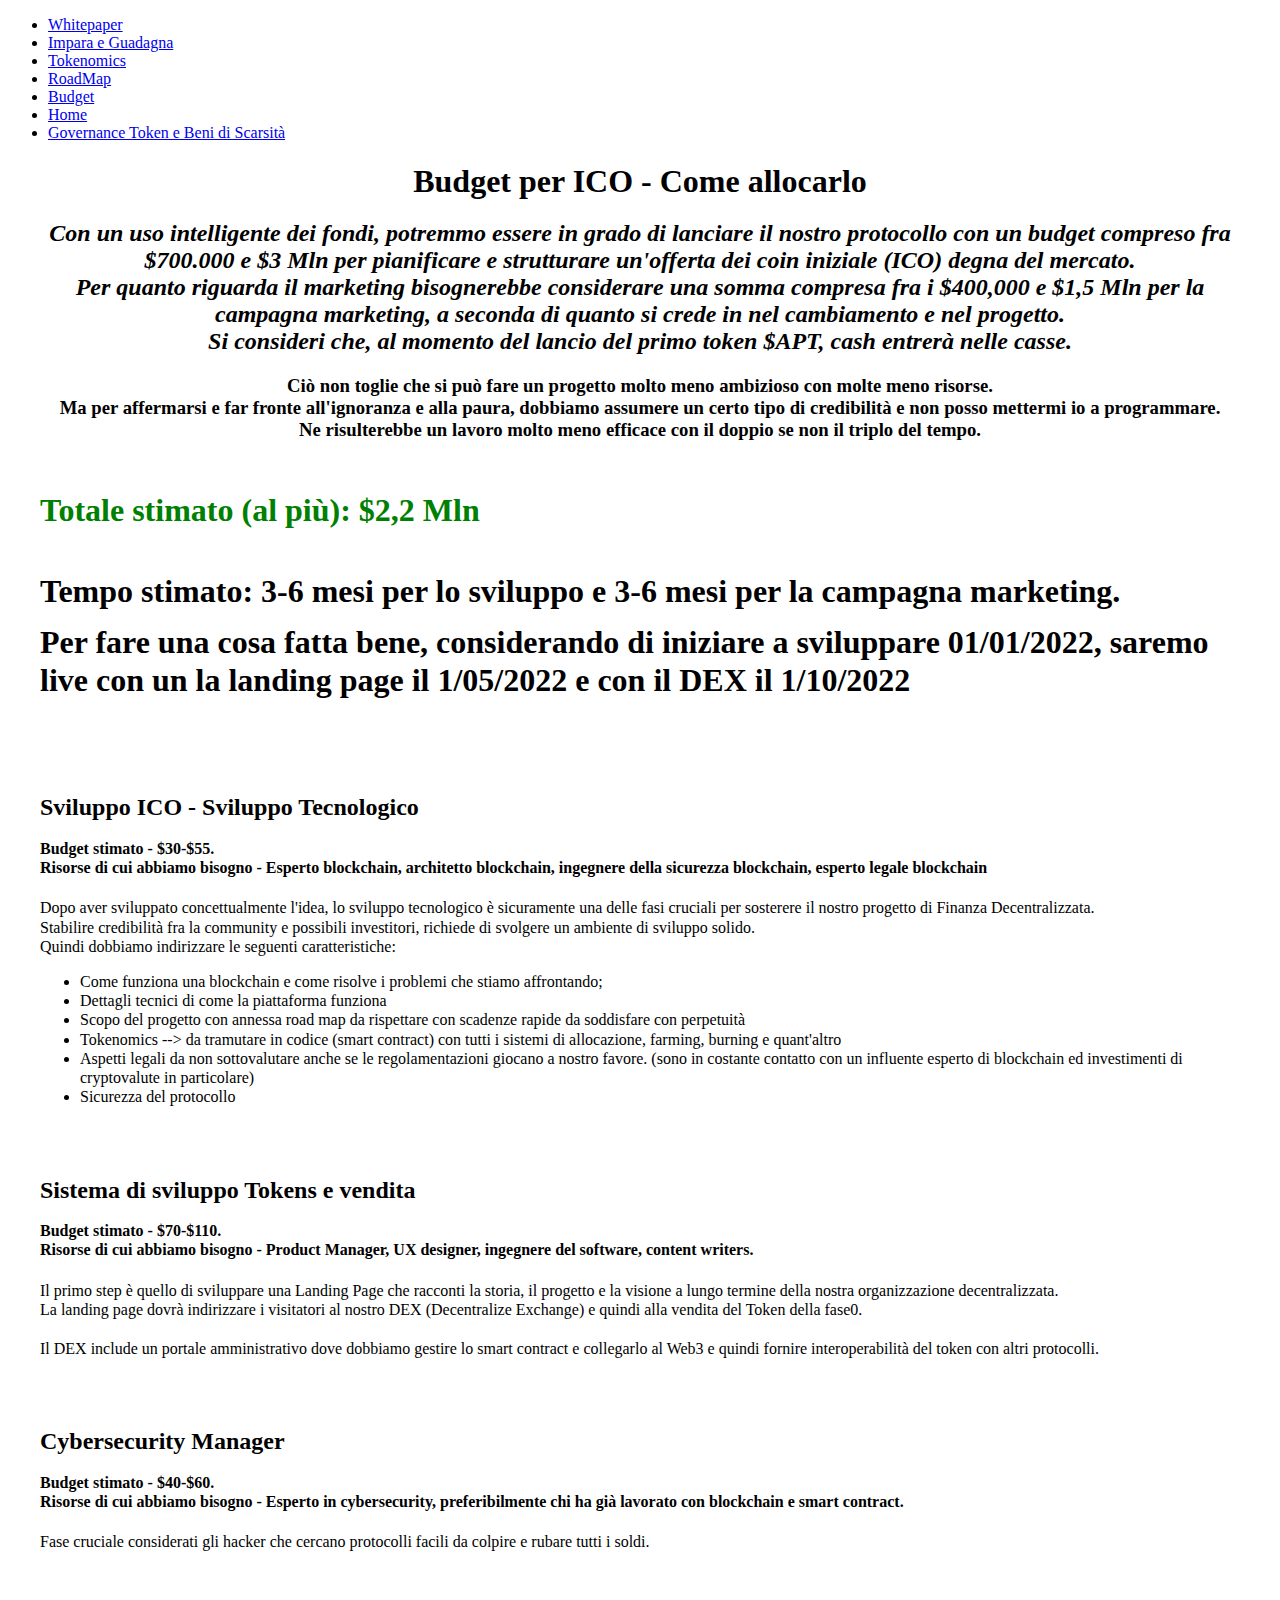
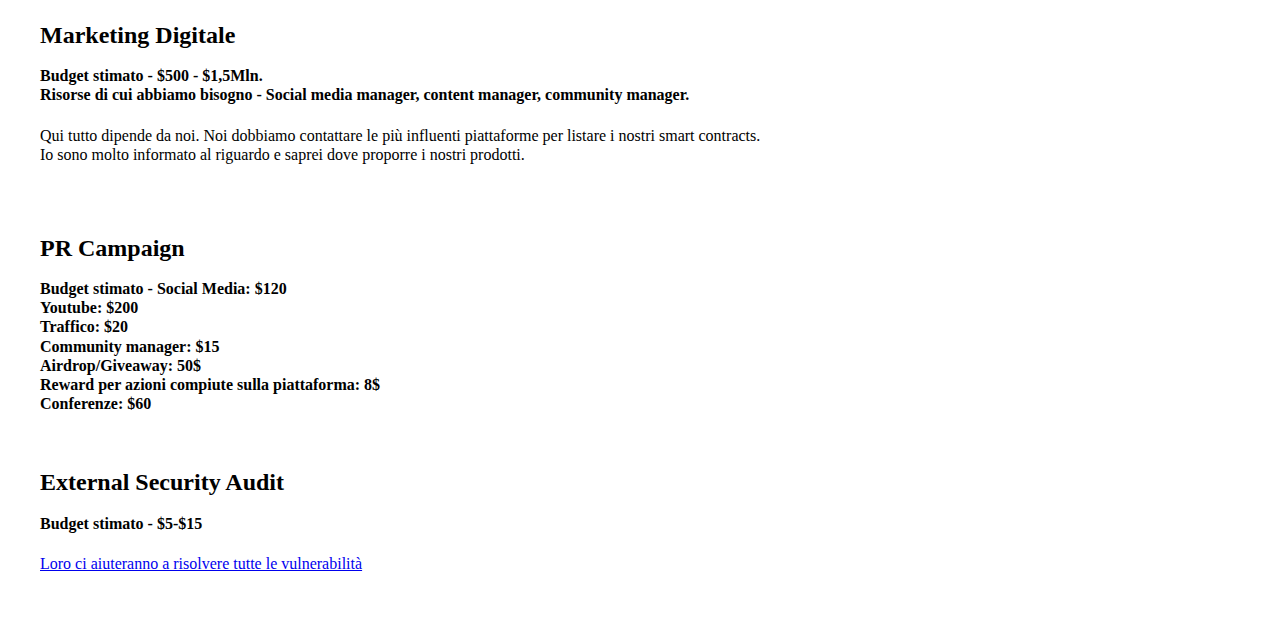
==== budget.html @ 0dfb5c4d "initialcommit" ====
<!DOCTYPE html>
<html>
        <head>
            <meta name="viewport" content="width=device-width, initial-scale=1.0" />
            <link rel="stylesheet" href="./css/Untitled-1.css"/>
            <title> 
                 Budget
            </title>

            
        </head>


        <body style="background-color: white; color: black;">

            <ul class=" topnav">
              <li style="color: black; background-color: white;"><a class="active" href="Whitepaper.html">Whitepaper</a></li>
              <li><a href="https://drive.google.com/file/d/14sC9JPhXqLWMdD3HvD6fQiIyubncQS64/view?usp=sharing" target="__blank__" >Impara e Guadagna</a></li>
              <li><a href="#contact">Tokenomics</a></li>
              <li><a href="roadmap.html" target="__blank__">RoadMap</a></li>
              <li><a href="budget.html">Budget</a></li>
              <li><a href="index.html">Home</a></li>
              <li class="right"><a href="tokgov.html">Governance Token e Beni di Scarsità</a></li>
            </ul>

            <div style="padding:0 16px; text-align: center; margin-bottom: 0; ">
              <h1 style="margin-bottom: 0;">Budget per ICO - Come allocarlo</h1>
              <h2><i>Con un uso intelligente dei fondi, potremmo essere in grado di lanciare il nostro protocollo con un budget compreso fra $700.000 e $3 Mln per pianificare e strutturare un'offerta dei coin iniziale (ICO) degna del mercato. <br>Per quanto riguarda il marketing bisognerebbe considerare una somma compresa fra i $400,000 e $1,5 Mln per la campagna marketing, a seconda di quanto si crede in nel cambiamento e nel progetto. 
              <br>   Si consideri che, al momento del lancio del primo token $APT, cash entrerà nelle casse.</i></h2>
              <h3>Ciò non toglie che si può fare un progetto molto meno ambizioso con molte meno risorse. <br>Ma per affermarsi e far fronte all'ignoranza e alla paura, dobbiamo assumere un certo tipo di credibilità e non posso mettermi io a programmare. <br>Ne risulterebbe un lavoro molto meno efficace con il doppio se non il triplo del tempo.</h3>
            <div style="padding:0 16px; text-align: center; margin-bottom: 5%;">

              <section class="row"; id="#div"; style="text-align:start; line-height: 120%;">
                <div class="col-12">
                  
                  <br>

                  <h1 style="color: green;">Totale stimato (al più): $2,2 Mln </h1><br>
                  <h1>Tempo stimato: 3-6 mesi per lo sviluppo e 3-6 mesi per la campagna marketing.</h1>
                  <h1 style="line-height: 120%;">Per fare una cosa fatta bene, considerando di iniziare a sviluppare 01/01/2022, saremo live con un la landing page il 1/05/2022 e con il DEX il 1/10/2022</h1>
<br><br><br>
                  <h2>Sviluppo ICO - Sviluppo Tecnologico</h2>
                  <h4> Budget stimato - $30-$55. <br>Risorse di cui abbiamo bisogno - <b>Esperto blockchain, architetto blockchain, ingegnere della sicurezza blockchain, esperto legale blockchain</b></h4>
                  <p>Dopo aver sviluppato concettualmente l'idea, lo sviluppo tecnologico è sicuramente una delle fasi cruciali per sosterere il nostro progetto di Finanza Decentralizzata. <br>Stabilire credibilità fra la community e possibili investitori, richiede di svolgere un ambiente di sviluppo solido. <br>
                  Quindi dobbiamo indirizzare le seguenti caratteristiche: <br>
                  <ul>
                    <li>Come funziona una blockchain e come risolve i problemi che stiamo affrontando;</li>
                    <li>Dettagli tecnici di come la piattaforma funziona</li>
                    <li>Scopo del progetto con annessa road map da rispettare con scadenze rapide da soddisfare con perpetuità</li>
                    <li>Tokenomics --> da tramutare in codice (smart contract) con tutti i sistemi di allocazione, farming, burning e quant'altro</li>
                    <li>Aspetti legali da non sottovalutare anche se le regolamentazioni giocano a nostro favore. (sono in costante contatto con un influente esperto di blockchain ed investimenti di cryptovalute in particolare)</li>
                    <li>Sicurezza del protocollo </li>
                  </ul>
                  
                
                  <br><br>  
                  <h2>Sistema di sviluppo Tokens e vendita</h2>
                  <h4>Budget stimato - $70-$110. <br> Risorse di cui abbiamo bisogno - Product Manager, UX designer, ingegnere del software, content writers. </h4>
                  
                  <p>Il primo step è quello di sviluppare una Landing Page che racconti la storia, il progetto e la visione a lungo termine della nostra organizzazione decentralizzata.
                   <br> La landing page dovrà indirizzare i visitatori al nostro DEX (Decentralize Exchange) e quindi alla vendita del Token della fase0. <br>
                   <br> Il DEX include un portale amministrativo dove dobbiamo gestire lo smart contract e collegarlo al Web3 e quindi fornire interoperabilità del token con altri protocolli. <br> 
                  </p>
                  <br><br>

                  <h2>Cybersecurity Manager</h2>
                  <h4>Budget stimato - $40-$60. <br>Risorse di cui abbiamo bisogno - Esperto in cybersecurity, preferibilmente chi ha già lavorato con blockchain e smart contract.</h4>
                  
                  <p>Fase cruciale considerati gli hacker che cercano protocolli facili da colpire e rubare tutti i soldi.</p>

                  <br><br>
                  <h2>Marketing Digitale</h2>
                  <h4>Budget stimato - $500 - $1,5Mln. <br>Risorse di cui abbiamo bisogno - Social media manager, content manager, community manager.<br></h4>
                  
                  <p>Qui tutto dipende da noi. Noi dobbiamo contattare le più influenti piattaforme per listare i nostri smart contracts. <br> Io sono molto informato al riguardo e saprei dove proporre i nostri prodotti. <br>
                  
                  </p>
                  
                  <br><br>
                  <h2>PR Campaign</h2>
                  <h4>Budget stimato - Social Media: $120 <br>
                    Youtube: $200 <br>Traffico: $20 <br> Community manager: $15 <br> Airdrop/Giveaway: 50$ <br>Reward per azioni compiute sulla piattaforma: 8$ <br> Conferenze: $60 <br>

                  <br><br>
                  <h2>External Security Audit</h2>
                  <h4>Budget stimato - $5-$15</h4>
                  
                  <a href="https://www.certik.io/security-audits/" target="__blank__">Loro ci aiuteranno a risolvere tutte le vulnerabilità </a>
        
                </p>
            




              </div>
              </section>
              </html>
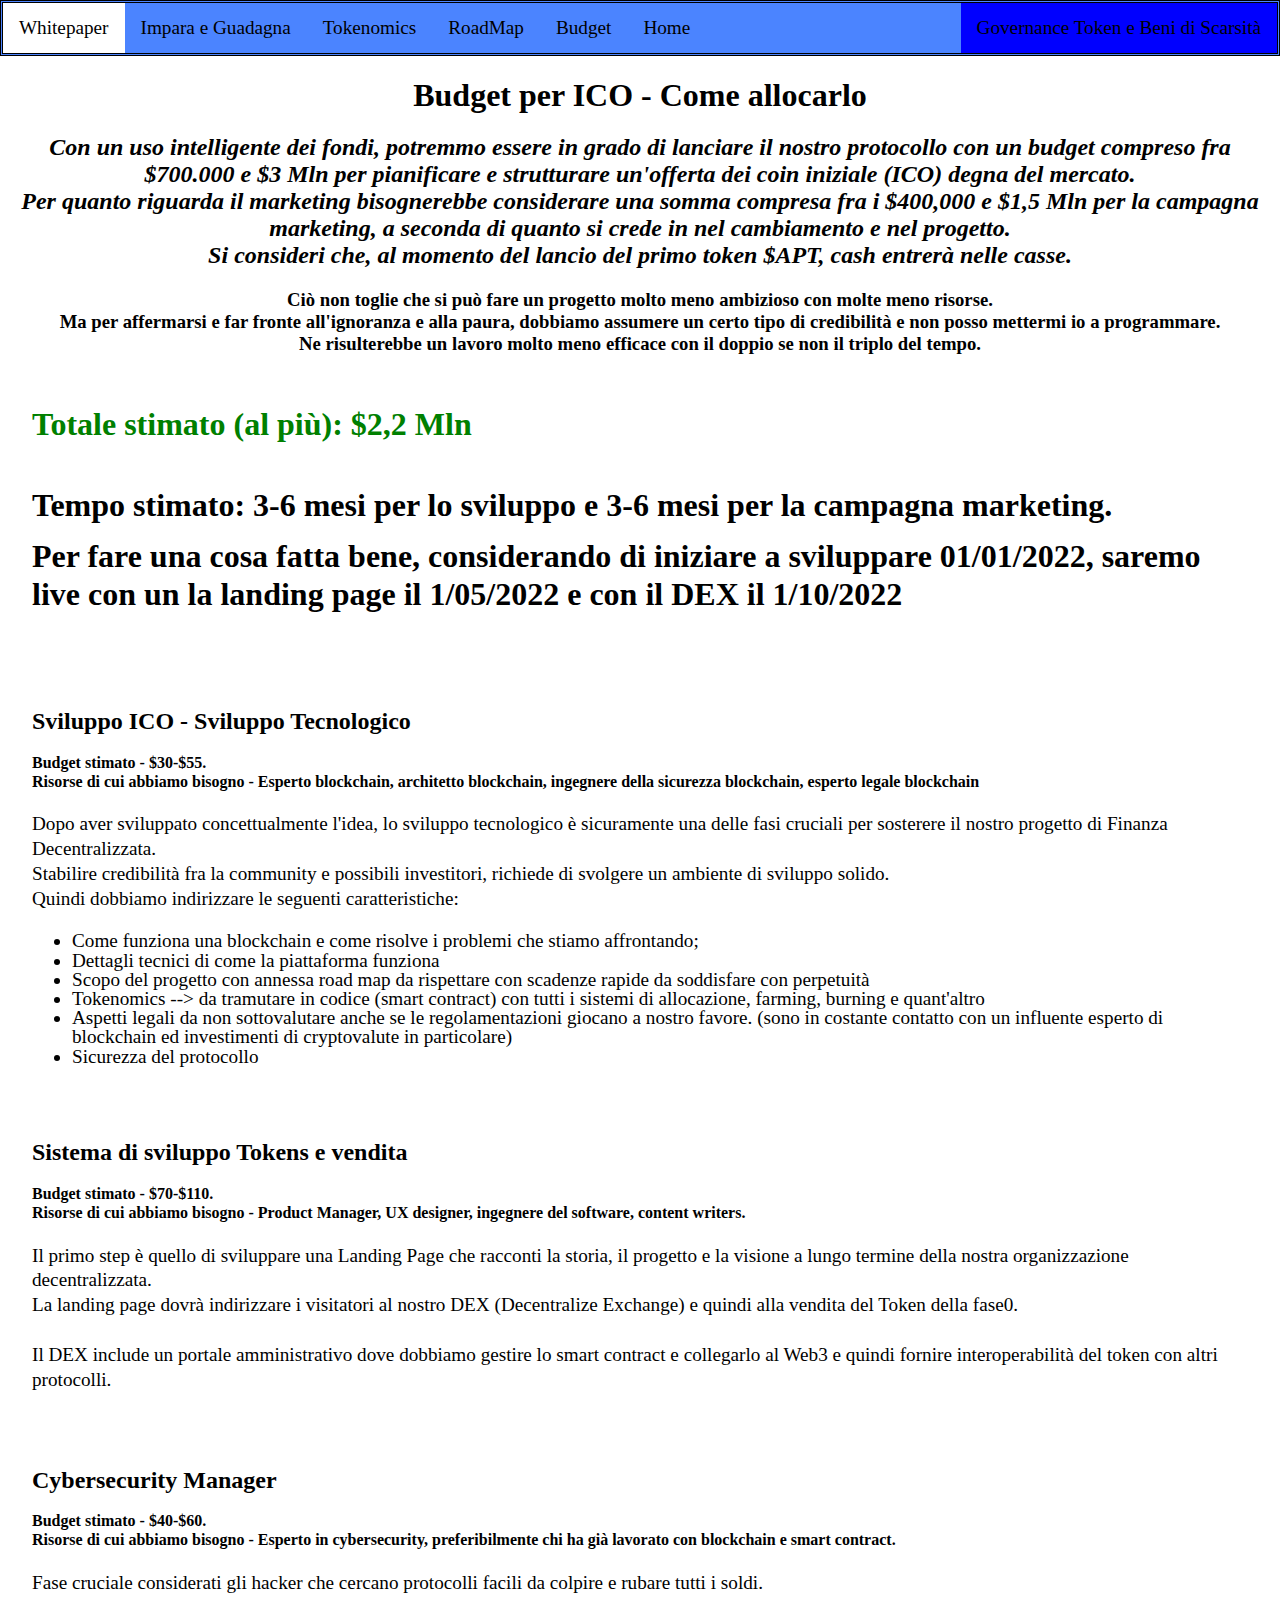
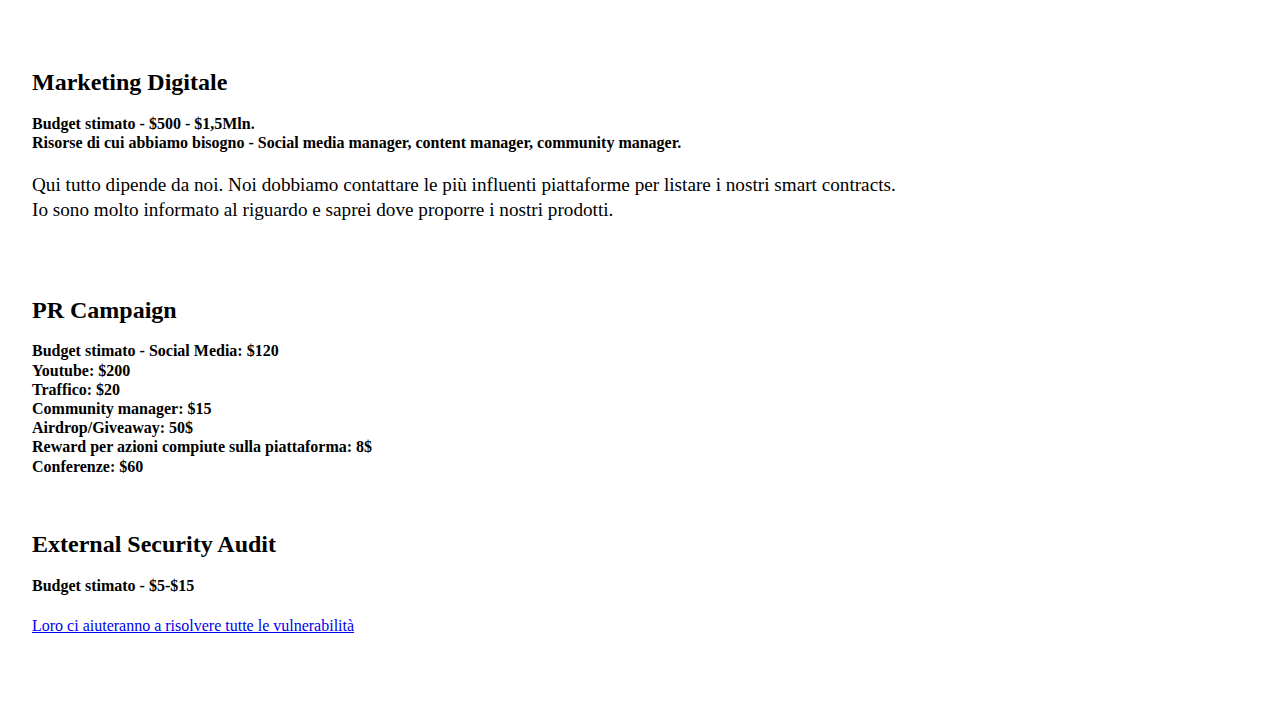
==== commit ff298774: "styling" ====
--- a/budget.html
+++ b/budget.html
@@ -6,6 +6,7 @@
             <title> 
                  Budget
             </title>
+            <link rel="stylesheet" href="styles.css">
 
             
         </head>
--- a/styles.css
+++ b/styles.css
@@ -0,0 +1,154 @@
+* {
+  box-sizing: border-box;
+}
+
+/* For mobile phones: */
+[class*="col-"] {
+  width: 100%;
+  float: left;
+}
+
+@media only screen and (min-width: 600px) {
+  /* For tablets: */
+
+  .col-s-1 {
+    width: 8.33%;
+  }
+  .col-s-2 {
+    width: 16.66%;
+  }
+  .col-s-3 {
+    width: 25%;
+  }
+  .col-s-4 {
+    width: 33.33%;
+  }
+  .col-s-5 {
+    width: 41.66%;
+  }
+  .col-s-6 {
+    width: 50%;
+  }
+  .col-s-7 {
+    width: 58.33%;
+  }
+  .col-s-8 {
+    width: 66.66%;
+  }
+  .col-s-9 {
+    width: 75%;
+  }
+  .col-s-10 {
+    width: 83.33%;
+  }
+  .col-s-11 {
+    width: 91.66%;
+  }
+  .col-s-12 {
+    width: 100%;
+  }
+}
+
+@media only screen and (min-width: 768px) {
+  /* For desktop: */
+  .col-1 {
+    width: 8.33%;
+  }
+  .col-2 {
+    width: 16.66%;
+  }
+  .col-3 {
+    width: 25%;
+  }
+  .col-4 {
+    width: 33.33%;
+  }
+  .col-5 {
+    width: 41.66%;
+  }
+  .col-6 {
+    width: 50%;
+  }
+  .col-7 {
+    width: 58.33%;
+  }
+  .col-8 {
+    width: 66.66%;
+  }
+  .col-9 {
+    width: 75%;
+  }
+  .col-10 {
+    width: 83.33%;
+  }
+  .col-11 {
+    width: 91.66%;
+  }
+  .col-12 {
+    width: 100%;
+  }
+}
+
+.row::after {
+  content: "";
+  clear: both;
+  display: table;
+}
+
+body {
+  margin: 0;
+}
+
+ul.topnav {
+  list-style-type: none;
+  margin: 0;
+  padding: 0;
+  overflow: hidden;
+  background-color: rgb(75, 132, 255);
+  border-style: double;
+}
+
+ul.topnav li {
+  float: left;
+}
+
+ul.topnav li a {
+  display: block;
+  color: black;
+  text-align: center;
+  padding: 14px 16px;
+  text-decoration: none;
+}
+
+ul.topnav li a:hover:not(.active) {
+  background-color: blue;
+}
+
+ul.topnav li a.active: {
+  background-color: blue;
+}
+
+ul.topnav li.right {
+  float: right;
+  background-color: blue;
+}
+
+@media screen and (max-width: 600px) {
+  ul.topnav li.right,
+  ul.topnav li {
+    float: none;
+  }
+}
+
+div#div {
+  margin-top: 3%;
+}
+
+p {
+  font-size: 120%;
+  line-height: 130%;
+}
+
+ul {
+  font-size: 120%;
+}
